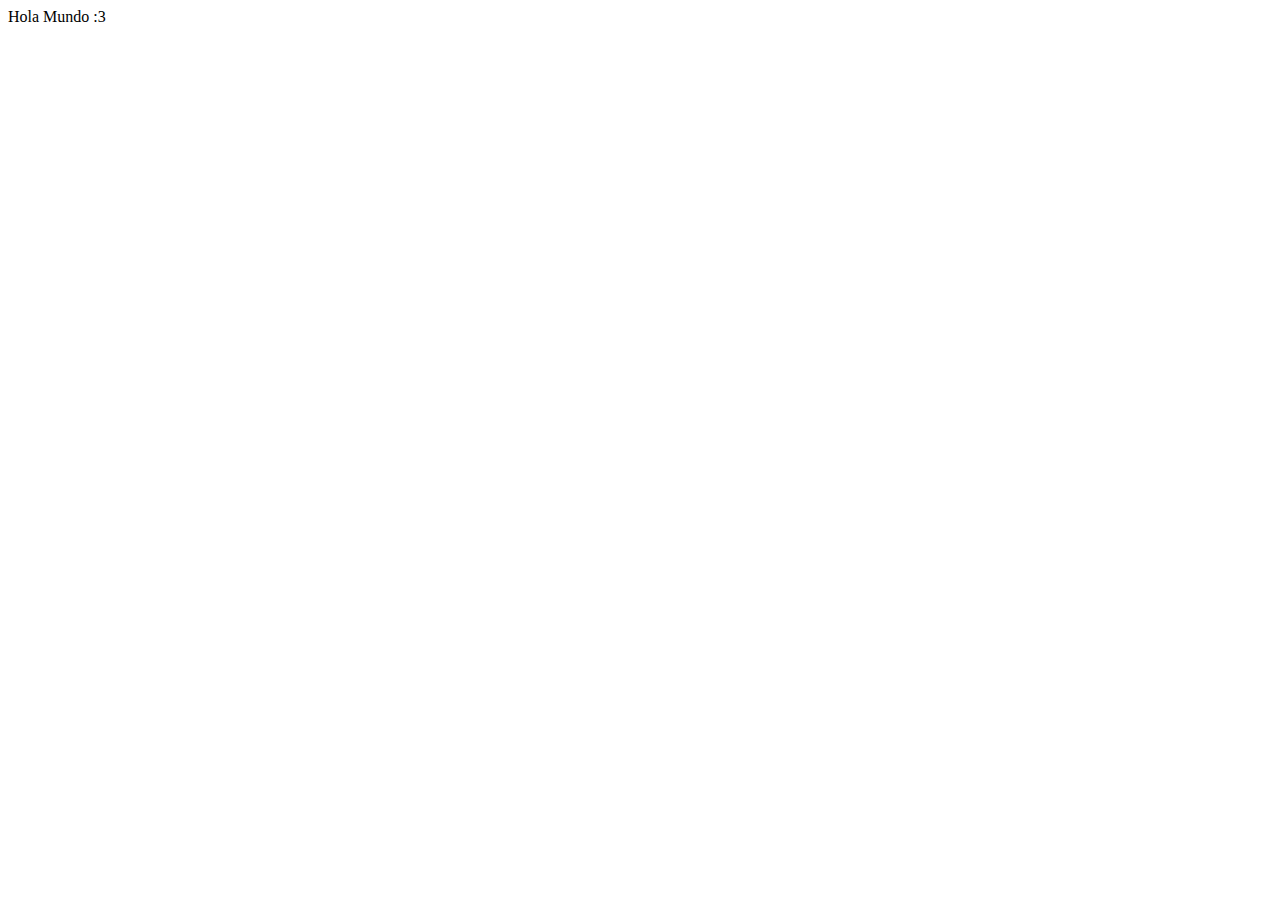
==== index.html @ e1daa3bd "inicio" ====
<!DOCTYPE html>
<html lang="en">
<head>
    <meta charset="UTF-8">
    <meta name="viewport" content="width=device-width, initial-scale=1.0">
    <title>Document</title>
</head>
<body>
    Hola Mundo :3
</body>
</html>
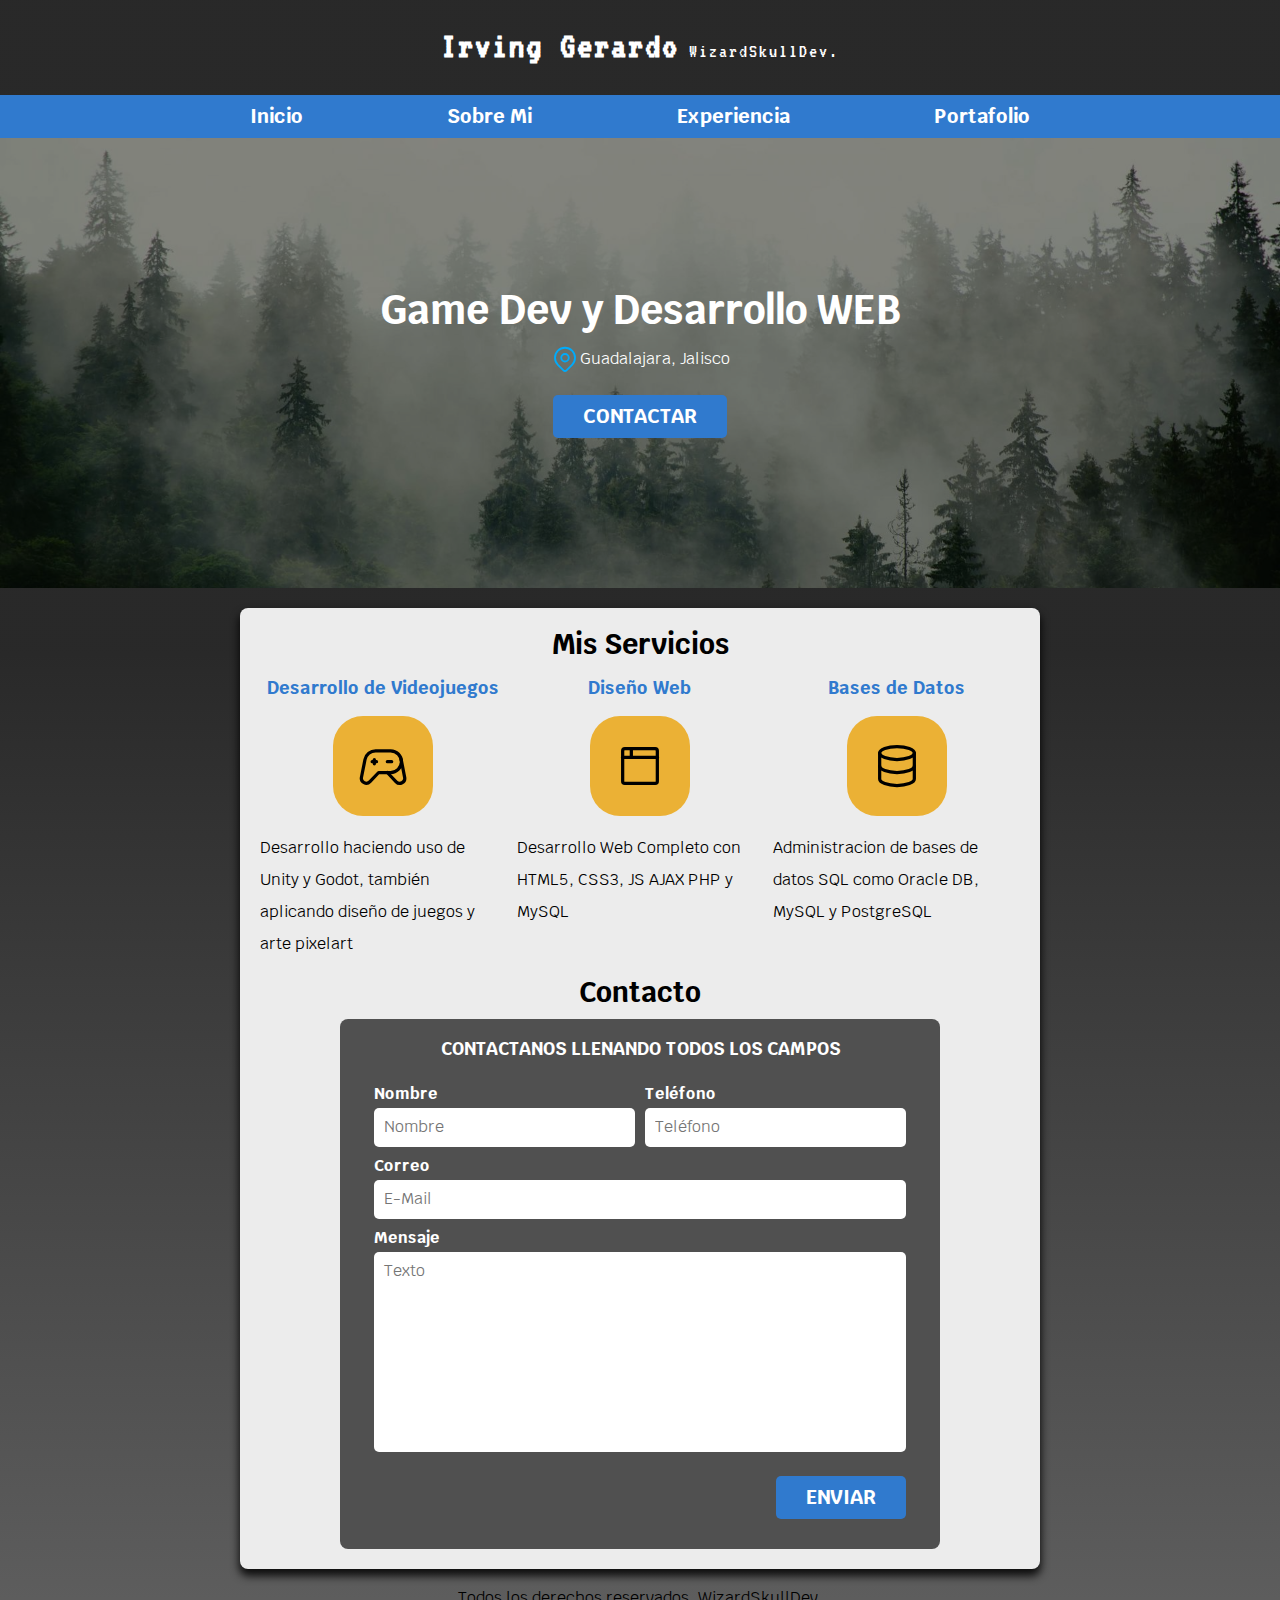
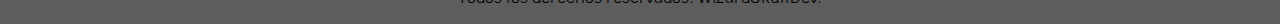
==== commit 7363f9bb: "página web" ====
--- a/index.html
+++ b/index.html
@@ -1,11 +1,146 @@
-<!DOCTYPE html>
-<html lang="en">
+<!DOCTYPE html><!-- que html estamos usando, en este caso es la ultima version-->
+<html lang="es"><!-- lenguaje-->
 <head>
-    <meta charset="UTF-8">
-    <meta name="viewport" content="width=device-width, initial-scale=1.0">
-    <title>Document</title>
+    <meta charset="UTF-8"><!-- es el encoding del texto-->
+    <meta name="viewport" content="width=device-width, initial-scale=1.0"><! -- información del navegador-->
+    <title>WizardSkullDev</title><! --  aparece en la pestaña del navegador, es bastante util para el SEO-->
+    
+    <link rel="preload" href="css/normalize.css" as="style">
+    <link rel="stylesheet" href="css/normalize.css">
+
+    <link rel="preconnect" href="https://fonts.googleapis.com">
+    <link rel="preconnect" href="https://fonts.gstatic.com" crossorigin>
+    <link href="https://fonts.googleapis.com/css2?family=Krub:wght@400;700&family=VT323&display=swap" rel="stylesheet">
+
+    <link rel="preload" href="css/styles.css" as="style">
+    <link rel="stylesheet" href="css/styles.css">
+
 </head>
 <body>
-    Hola Mundo :3
+    <header>
+        <h1 class="titulo">Irving Gerardo<span> WizardSkullDev.</span></h1>
+    </header>
+
+    <div class="nav-bg">
+        <nav class="navegacion_principal contenedor">
+            <a href="#">Inicio</a>
+            <a href="#">Sobre Mi</a>
+            <a href="#">Experiencia</a>
+            <a href="#">Portafolio</a>
+        </nav>
+    </div>
+
+    <section class="hero">
+        <div class="contenido-hero">
+            <h2>Game Dev y Desarrollo WEB <span></span></h2>
+
+        <div class="ubicacion">
+            <svg xmlns="http://www.w3.org/2000/svg" class="icon icon-tabler icon-tabler-map-pin" width="30" height="30" viewBox="0 0 24 24" stroke-width="1.5" stroke="#00abfb" fill="none" stroke-linecap="round" stroke-linejoin="round">
+                <path stroke="none" d="M0 0h24v24H0z" fill="none"/>
+                <path d="M9 11a3 3 0 1 0 6 0a3 3 0 0 0 -6 0" />
+                <path d="M17.657 16.657l-4.243 4.243a2 2 0 0 1 -2.827 0l-4.244 -4.243a8 8 0 1 1 11.314 0z" />
+            </svg>
+            <p>Guadalajara, Jalisco</p>
+        </div>
+
+            <a class="boton" href="#">Contactar</a>
+        </div>     
+    </section>
+    
+    <main class="contenedor boxstyle">
+        <h2>Mis Servicios</h2>
+
+        <div class="servicios">
+            <section class="servicio">
+                <h3>Desarrollo de Videojuegos</h3>
+                
+                <div class="iconos">
+                    <svg xmlns="http://www.w3.org/2000/svg" class="icon icon-tabler icon-tabler-device-gamepad-2" width="52" height="52" viewBox="0 0 24 24" stroke-width="1.5" stroke="#000000" fill="none" stroke-linecap="round" stroke-linejoin="round">
+                        <path stroke="none" d="M0 0h24v24H0z" fill="none"/>
+                        <path d="M12 5h3.5a5 5 0 0 1 0 10h-5.5l-4.015 4.227a2.3 2.3 0 0 1 -3.923 -2.035l1.634 -8.173a5 5 0 0 1 4.904 -4.019h3.4z" />
+                        <path d="M14 15l4.07 4.284a2.3 2.3 0 0 0 3.925 -2.023l-1.6 -8.232" />
+                        <path d="M8 9v2" />
+                        <path d="M7 10h2" />
+                        <path d="M14 10h2" />
+                    </svg>
+                </div>
+
+                <p>Desarrollo haciendo uso de Unity y Godot, también aplicando diseño de juegos y arte pixelart</p>
+            </section>
+            
+            <section class="servicio">
+                <h3>Diseño Web</h3>
+
+                <div class="iconos">
+                    <svg xmlns="http://www.w3.org/2000/svg" class="icon icon-tabler icon-tabler-browser" width="52" height="52" viewBox="0 0 24 24" stroke-width="1.5" stroke="#000000" fill="none" stroke-linecap="round" stroke-linejoin="round">
+                        <path stroke="none" d="M0 0h24v24H0z" fill="none"/>
+                        <path d="M4 4m0 1a1 1 0 0 1 1 -1h14a1 1 0 0 1 1 1v14a1 1 0 0 1 -1 1h-14a1 1 0 0 1 -1 -1z" />
+                        <path d="M4 8l16 0" />
+                        <path d="M8 4l0 4" />
+                    </svg>
+                </div>
+            
+                <p>Desarrollo Web Completo con HTML5, CSS3, JS AJAX PHP y MySQL</p>
+            </section>
+            
+            <section class="servicio">
+                <h3>Bases de Datos</h3>
+
+                <div class="iconos">
+                    <svg xmlns="http://www.w3.org/2000/svg" class="icon icon-tabler icon-tabler-database" width="52" height="52" viewBox="0 0 24 24" stroke-width="1.5" stroke="#000000" fill="none" stroke-linecap="round" stroke-linejoin="round">
+                        <path stroke="none" d="M0 0h24v24H0z" fill="none"/>
+                        <path d="M12 6m-8 0a8 3 0 1 0 16 0a8 3 0 1 0 -16 0" />
+                        <path d="M4 6v6a8 3 0 0 0 16 0v-6" />
+                        <path d="M4 12v6a8 3 0 0 0 16 0v-6" />
+                    </svg>
+                </div>
+
+                <p>Administracion de bases de datos SQL como Oracle DB, MySQL y PostgreSQL</p>
+            </section>
+        </div> <!-- .servicios -->      
+
+        <section>
+            <h2>Contacto</h2>
+
+            <form class="formulario">
+                <fieldset>
+                    <legend>Contactanos llenando todos los campos</legend>
+                    
+                    <div class="contenedor-campos">
+                        <div class="campo">
+                            <label>Nombre</label>
+                            <input type="text" placeholder="Nombre">
+                        </div>
+    
+                        <div class="campo">
+                            <label>Teléfono</label>
+                            <input type="tel" placeholder="Teléfono">
+                        </div>
+                        
+                        <div class="campo">
+                            <label>Correo</label>
+                            <input type="email" placeholder="E-Mail">
+                        </div>
+                        
+                        <div class="campo">
+                            <label>Mensaje</label>
+                            <textarea placeholder="Texto"></textarea>
+                        </div>
+                    </div><!-- .contenedor-campos -->
+                    <div class="flex alinear-derecha">
+                        <button class="boton w-sm-100" type="submit">Enviar</button>
+                    </div>
+                </fieldset>
+
+            </form>
+
+        </section>
+
+    </main>
+
+    <footer class="footer">
+        <p>Todos los derechos reservados. WizardSkullDev.</p>
+    </footer>
+    
 </body>
 </html>--- a/css/styles.css
+++ b/css/styles.css
@@ -0,0 +1,313 @@
+:root{ /*sirve para guardar "variables" como paletas de colores o medidas*/
+    --negro: hsl(0, 0%, 16%);
+    --negroclaro: hsl(0, 0%, 37%);
+    --azulgervi: rgb(48, 122, 206);
+    --blanco: #FFFFFF;
+    --amarillo:  rgb(235, 177, 53);
+    --naranja: rgb(241, 171, 39);
+}
+
+/* Fuentes */
+.krub-bold {
+    font-family: "Krub", sans-serif;
+    font-weight: 700;
+    font-style: normal;
+}
+.krub-regular {
+    font-family: "Krub", sans-serif;
+    font-weight: 400;
+    font-style: normal;
+}
+.vt323-regular {
+    font-family: "VT323", monospace;
+    font-weight: 400;
+    font-style: normal;
+}
+
+/* Globales */
+html{
+    font-size: 62.5%;/*esta medida en especifico sirve para usar rems más facilmente con respecto a pixeles*/
+    box-sizing: border-box; /* box model, nos evita el problema de sumar paddings y margins*/
+    /*scroll-snap-type: y mandatory;*/
+}
+
+/*### Scroll Snap ###
+    .servicios, .navegacion_principal{
+        scroll-snap-align: center;
+        scroll-snap-stop: always;
+    }*/
+
+*, *:before, *:after {/*Boxmodel pt.2*/
+    box-sizing: inherit;
+}
+
+body{
+    font-size: 16px; /*1rem = 10px*/
+    font-family: "Krub", sans-serif;
+    background-image: linear-gradient(to bottom, var(--negro) 40%, var(--negroclaro) 100%);/*aplicar un gradiente de color*/
+}
+
+.contenedor {
+    max-width: 80rem;
+    margin: 0 auto;/*centra el elemento*/
+}
+
+/* design systems */
+/* tipografía */
+h1 {
+    font-size: 3.8rem;
+}
+h2 {
+    font-size: 2.8rem;
+    margin-top: 0;
+    margin-bottom: 0px;
+}
+h3 {
+    font-size: 1.8rem;
+}
+h1,h2,h3 {
+    text-align: center;
+}
+
+.boxstyle { /*<main>*/
+    background-color: #ececec;
+    /*sombra*/
+    -webkit-box-shadow: 0px 6px 8px 1px rgba(0,0,0,0.85);
+    -moz-box-shadow: 0px 6px 8px 1px rgba(0,0,0,0.85);
+    box-shadow: 0px 6px 8px 1px rgba(0,0,0,0.85);
+    /*borde redondeado*/
+    border-radius: .8rem;
+    /*Box Model*/
+    padding: 2rem;
+    margin-bottom: 2rem;
+}
+
+/* Titulos */
+.titulo {
+    font-family: "VT323", monospace;
+    font-weight: bold;
+    letter-spacing: .2rem;
+    color: #FFFFFF;
+}
+
+.titulo span {
+    font-size: 2rem;
+    font-weight: normal;
+}
+
+/* Botones */
+.boton {
+    background-color: var(--azulgervi);
+    color: var(--blanco);
+    padding: 1rem 3rem;
+    margin-top: 1rem;
+    font-size: 2rem;
+    text-decoration: none;
+    text-transform: uppercase;
+    font-weight: bold;
+    border-radius: .5rem;
+    width: 90%;
+    text-align: center;
+    border: none;
+}
+@media (min-width: 768px) {/*Media Queries "mq" (mientras la pantalla no sea menor) */
+    .boton {
+        width: auto;
+    }
+    
+}
+.boton:hover{
+    background-color: var(--amarillo);
+    color: var(--negro);
+    cursor: pointer;
+}
+/*Utilidades*/
+.w-sm-100{
+    width: 100%;
+}
+@media (min-width: 768px) {
+    .w-sm-100 {
+        width: auto;
+    }
+}
+.alinear-derecha{
+    justify-content: flex-end;
+}
+.flex{
+    display: flex;
+}
+
+/* Navegación */
+.nav-bg{
+    background-color: var(--azulgervi);
+}
+
+.navegacion_principal{
+    display: flex; /*Activación del flex*/
+    flex-direction: column;/*los elementos hijos los ordena en columnas*/
+    align-items: center;/*mueve al centro los elementos*/
+}
+@media (min-width: 768px) {
+    .navegacion_principal{
+        flex-direction: row;/*cambia el orden de los elementos a filas*/
+        justify-content: space-between;/*alinea los elementos verticalmente*/
+    }
+}
+
+.navegacion_principal a {
+    padding: 1rem;
+    color: var(--blanco);/*aplicación de las variables del root:*/
+    text-decoration: none;/*quita el subrayado de los enlaces*/
+    font-size: 2rem;
+    font-weight: 700;/*negritas*/
+}
+
+.navegacion_principal a:hover{/*cuando el cursor está encima del elemento*/
+    background-color: var(--amarillo);
+    color: var(--negro);
+}
+
+/* HERO */
+.hero {
+    background-image: url(../images/forest.png); /** el "../" indica regresar al directorio anterior **/
+    background-repeat: no-repeat;/*evita que se repita la imagen de fondo*/
+    background-size: cover;/*hace que la imagen cubra todo el espacio*/
+    height: 450px;
+    position: relative;/*posición como objeto padre para que el objeto hijo tenga una pos. absoluta*/
+    margin-bottom: 2rem;
+}
+
+.contenido-hero {
+    position: absolute;/*permite que se modifique la posicion del elemento de forma absoluta con respecto al espacio padre*/
+    background-color: rgba(0, 0, 0, 0.438);/**anterior forma de hacerlo**/
+    background-color: rgb(0 0 0 / 48%); /** nueva forma mas corta de transparencias **/
+    width: 100%;
+    height: 100%;
+
+    display: flex;/**vv permite centrar tanto vertical como horizontalmente elementos vv**/
+    flex-direction: column;
+    align-items: center;
+    justify-content: center;/*Alineación vertical*/
+}
+
+.contenido-hero h2, /**seleccionar dos elementos dentro de un elemento con cierta etiqueta**/
+.contenido-hero p {
+    color: var(--blanco);
+}
+
+.contenido-hero h2{
+    font-size: 4rem;
+}
+
+.contenido-hero .ubicacion{
+    padding: 1px;
+    display: flex;
+    align-items: center;
+}
+
+/*Servicios*/
+@media (min-width: 768px) {
+    .servicios {
+        display: grid;/*activar el grid*/
+        grid-template-columns: 33.3% 33.3% 33.3%;
+        grid-template-columns: 1fr 1fr 1fr;/*manera simplificada donde 1fr es una fraccion del 100%*/
+        grid-template-columns: repeat(3, 1fr);/*aun más simplificado donde se repite 3 veces "1fr"*/
+        column-gap: 1rem;/*crear separacion entre los elementos*/ 
+        
+    } 
+}
+.servicio {
+    display: flex;
+    flex-direction: column;
+    align-items: center;
+}
+.servicio h3 {
+    color: var(--azulgervi);
+    font-weight: bold;
+}
+.servicio p {
+    line-height: 2;/*Interlineado*/
+}
+
+.servicio .iconos {
+    height: 10rem;
+    width: 10rem;
+    background-color: var(--amarillo);
+    border-radius: 30%; /*crea un circulo*/
+    display: flex;
+    justify-content: center;
+    align-items: center;
+}
+
+/*Contacto*/
+.formulario {
+    background-color: rgba(0, 0, 0, 0.664);
+    width: min(60rem, 100%);/*utiliza el valor más pequeño entre 60rem o el 100% del ancho del elemento*/
+    border-radius: 0.8rem;
+    padding: 2rem;
+    margin: 0 auto;
+    margin-top: 1rem;
+}
+.formulario fieldset{
+    border: none;/*quita el borde del fielset*/
+}
+.formulario legend {
+    text-align: center;
+    font-size: 1.8rem;
+    text-transform: uppercase;
+    font-weight: bold;
+    margin-bottom: 2rem;
+    color: var(--blanco);
+}
+
+@media (min-width: 728px) {
+    .contenedor-campos{
+        display: grid;
+        grid-template-columns: 1fr 1fr;/*Define las areas de las columnas*/
+        grid-template-rows: auto auto auto;
+        column-gap: 1rem;
+    }
+    .campo:nth-child(3){ /*Selecciona el tercer hijo del elemento, se cuentan de arriba hacia abajo segun en el codigo*/
+        grid-column: 1 /3;/*posiciona los elemaentos*/
+    }
+    .campo:nth-child(4){
+        grid-column: 1 /3;
+    }
+}
+.campo {
+    margin-bottom: 1rem;
+}
+.campo label {
+    color: var(--blanco);
+    font-weight: bold;
+    margin-bottom: .5rem;
+    display: block;
+}
+.campo textarea {
+    height: 20rem;
+    width: 53.2rem;
+    max-width: 53.2rem;
+    resize: none;
+}
+.campo input, .campo textarea{
+    width: 100%;
+    border: none;
+    padding: 1rem;
+    border-radius: 0.5rem;
+}
+.enviar .boton{
+    width: 100%;/*para que el botón se extienda*/
+}
+.footer {
+    text-align: center;
+}
+/*
+.servicio .iconos svg{
+    scale: 2;
+}*/
+/*###manera larga pero facil de hacer un grid ###
+    grid-template-columns: 300px 300px;
+    grid-template-rows: 200px 800px;
+    
+#### manera corta de hacer el grid ###
+    grid: 200px 800px / 300px 300px;*/--- a/css/styles.css
+++ b/css/styles.css
@@ -0,0 +1,313 @@
+:root{ /*sirve para guardar "variables" como paletas de colores o medidas*/
+    --negro: hsl(0, 0%, 16%);
+    --negroclaro: hsl(0, 0%, 37%);
+    --azulgervi: rgb(48, 122, 206);
+    --blanco: #FFFFFF;
+    --amarillo:  rgb(235, 177, 53);
+    --naranja: rgb(241, 171, 39);
+}
+
+/* Fuentes */
+.krub-bold {
+    font-family: "Krub", sans-serif;
+    font-weight: 700;
+    font-style: normal;
+}
+.krub-regular {
+    font-family: "Krub", sans-serif;
+    font-weight: 400;
+    font-style: normal;
+}
+.vt323-regular {
+    font-family: "VT323", monospace;
+    font-weight: 400;
+    font-style: normal;
+}
+
+/* Globales */
+html{
+    font-size: 62.5%;/*esta medida en especifico sirve para usar rems más facilmente con respecto a pixeles*/
+    box-sizing: border-box; /* box model, nos evita el problema de sumar paddings y margins*/
+    /*scroll-snap-type: y mandatory;*/
+}
+
+/*### Scroll Snap ###
+    .servicios, .navegacion_principal{
+        scroll-snap-align: center;
+        scroll-snap-stop: always;
+    }*/
+
+*, *:before, *:after {/*Boxmodel pt.2*/
+    box-sizing: inherit;
+}
+
+body{
+    font-size: 16px; /*1rem = 10px*/
+    font-family: "Krub", sans-serif;
+    background-image: linear-gradient(to bottom, var(--negro) 40%, var(--negroclaro) 100%);/*aplicar un gradiente de color*/
+}
+
+.contenedor {
+    max-width: 80rem;
+    margin: 0 auto;/*centra el elemento*/
+}
+
+/* design systems */
+/* tipografía */
+h1 {
+    font-size: 3.8rem;
+}
+h2 {
+    font-size: 2.8rem;
+    margin-top: 0;
+    margin-bottom: 0px;
+}
+h3 {
+    font-size: 1.8rem;
+}
+h1,h2,h3 {
+    text-align: center;
+}
+
+.boxstyle { /*<main>*/
+    background-color: #ececec;
+    /*sombra*/
+    -webkit-box-shadow: 0px 6px 8px 1px rgba(0,0,0,0.85);
+    -moz-box-shadow: 0px 6px 8px 1px rgba(0,0,0,0.85);
+    box-shadow: 0px 6px 8px 1px rgba(0,0,0,0.85);
+    /*borde redondeado*/
+    border-radius: .8rem;
+    /*Box Model*/
+    padding: 2rem;
+    margin-bottom: 2rem;
+}
+
+/* Titulos */
+.titulo {
+    font-family: "VT323", monospace;
+    font-weight: bold;
+    letter-spacing: .2rem;
+    color: #FFFFFF;
+}
+
+.titulo span {
+    font-size: 2rem;
+    font-weight: normal;
+}
+
+/* Botones */
+.boton {
+    background-color: var(--azulgervi);
+    color: var(--blanco);
+    padding: 1rem 3rem;
+    margin-top: 1rem;
+    font-size: 2rem;
+    text-decoration: none;
+    text-transform: uppercase;
+    font-weight: bold;
+    border-radius: .5rem;
+    width: 90%;
+    text-align: center;
+    border: none;
+}
+@media (min-width: 768px) {/*Media Queries "mq" (mientras la pantalla no sea menor) */
+    .boton {
+        width: auto;
+    }
+    
+}
+.boton:hover{
+    background-color: var(--amarillo);
+    color: var(--negro);
+    cursor: pointer;
+}
+/*Utilidades*/
+.w-sm-100{
+    width: 100%;
+}
+@media (min-width: 768px) {
+    .w-sm-100 {
+        width: auto;
+    }
+}
+.alinear-derecha{
+    justify-content: flex-end;
+}
+.flex{
+    display: flex;
+}
+
+/* Navegación */
+.nav-bg{
+    background-color: var(--azulgervi);
+}
+
+.navegacion_principal{
+    display: flex; /*Activación del flex*/
+    flex-direction: column;/*los elementos hijos los ordena en columnas*/
+    align-items: center;/*mueve al centro los elementos*/
+}
+@media (min-width: 768px) {
+    .navegacion_principal{
+        flex-direction: row;/*cambia el orden de los elementos a filas*/
+        justify-content: space-between;/*alinea los elementos verticalmente*/
+    }
+}
+
+.navegacion_principal a {
+    padding: 1rem;
+    color: var(--blanco);/*aplicación de las variables del root:*/
+    text-decoration: none;/*quita el subrayado de los enlaces*/
+    font-size: 2rem;
+    font-weight: 700;/*negritas*/
+}
+
+.navegacion_principal a:hover{/*cuando el cursor está encima del elemento*/
+    background-color: var(--amarillo);
+    color: var(--negro);
+}
+
+/* HERO */
+.hero {
+    background-image: url(../images/forest.png); /** el "../" indica regresar al directorio anterior **/
+    background-repeat: no-repeat;/*evita que se repita la imagen de fondo*/
+    background-size: cover;/*hace que la imagen cubra todo el espacio*/
+    height: 450px;
+    position: relative;/*posición como objeto padre para que el objeto hijo tenga una pos. absoluta*/
+    margin-bottom: 2rem;
+}
+
+.contenido-hero {
+    position: absolute;/*permite que se modifique la posicion del elemento de forma absoluta con respecto al espacio padre*/
+    background-color: rgba(0, 0, 0, 0.438);/**anterior forma de hacerlo**/
+    background-color: rgb(0 0 0 / 48%); /** nueva forma mas corta de transparencias **/
+    width: 100%;
+    height: 100%;
+
+    display: flex;/**vv permite centrar tanto vertical como horizontalmente elementos vv**/
+    flex-direction: column;
+    align-items: center;
+    justify-content: center;/*Alineación vertical*/
+}
+
+.contenido-hero h2, /**seleccionar dos elementos dentro de un elemento con cierta etiqueta**/
+.contenido-hero p {
+    color: var(--blanco);
+}
+
+.contenido-hero h2{
+    font-size: 4rem;
+}
+
+.contenido-hero .ubicacion{
+    padding: 1px;
+    display: flex;
+    align-items: center;
+}
+
+/*Servicios*/
+@media (min-width: 768px) {
+    .servicios {
+        display: grid;/*activar el grid*/
+        grid-template-columns: 33.3% 33.3% 33.3%;
+        grid-template-columns: 1fr 1fr 1fr;/*manera simplificada donde 1fr es una fraccion del 100%*/
+        grid-template-columns: repeat(3, 1fr);/*aun más simplificado donde se repite 3 veces "1fr"*/
+        column-gap: 1rem;/*crear separacion entre los elementos*/ 
+        
+    } 
+}
+.servicio {
+    display: flex;
+    flex-direction: column;
+    align-items: center;
+}
+.servicio h3 {
+    color: var(--azulgervi);
+    font-weight: bold;
+}
+.servicio p {
+    line-height: 2;/*Interlineado*/
+}
+
+.servicio .iconos {
+    height: 10rem;
+    width: 10rem;
+    background-color: var(--amarillo);
+    border-radius: 30%; /*crea un circulo*/
+    display: flex;
+    justify-content: center;
+    align-items: center;
+}
+
+/*Contacto*/
+.formulario {
+    background-color: rgba(0, 0, 0, 0.664);
+    width: min(60rem, 100%);/*utiliza el valor más pequeño entre 60rem o el 100% del ancho del elemento*/
+    border-radius: 0.8rem;
+    padding: 2rem;
+    margin: 0 auto;
+    margin-top: 1rem;
+}
+.formulario fieldset{
+    border: none;/*quita el borde del fielset*/
+}
+.formulario legend {
+    text-align: center;
+    font-size: 1.8rem;
+    text-transform: uppercase;
+    font-weight: bold;
+    margin-bottom: 2rem;
+    color: var(--blanco);
+}
+
+@media (min-width: 728px) {
+    .contenedor-campos{
+        display: grid;
+        grid-template-columns: 1fr 1fr;/*Define las areas de las columnas*/
+        grid-template-rows: auto auto auto;
+        column-gap: 1rem;
+    }
+    .campo:nth-child(3){ /*Selecciona el tercer hijo del elemento, se cuentan de arriba hacia abajo segun en el codigo*/
+        grid-column: 1 /3;/*posiciona los elemaentos*/
+    }
+    .campo:nth-child(4){
+        grid-column: 1 /3;
+    }
+}
+.campo {
+    margin-bottom: 1rem;
+}
+.campo label {
+    color: var(--blanco);
+    font-weight: bold;
+    margin-bottom: .5rem;
+    display: block;
+}
+.campo textarea {
+    height: 20rem;
+    width: 53.2rem;
+    max-width: 53.2rem;
+    resize: none;
+}
+.campo input, .campo textarea{
+    width: 100%;
+    border: none;
+    padding: 1rem;
+    border-radius: 0.5rem;
+}
+.enviar .boton{
+    width: 100%;/*para que el botón se extienda*/
+}
+.footer {
+    text-align: center;
+}
+/*
+.servicio .iconos svg{
+    scale: 2;
+}*/
+/*###manera larga pero facil de hacer un grid ###
+    grid-template-columns: 300px 300px;
+    grid-template-rows: 200px 800px;
+    
+#### manera corta de hacer el grid ###
+    grid: 200px 800px / 300px 300px;*/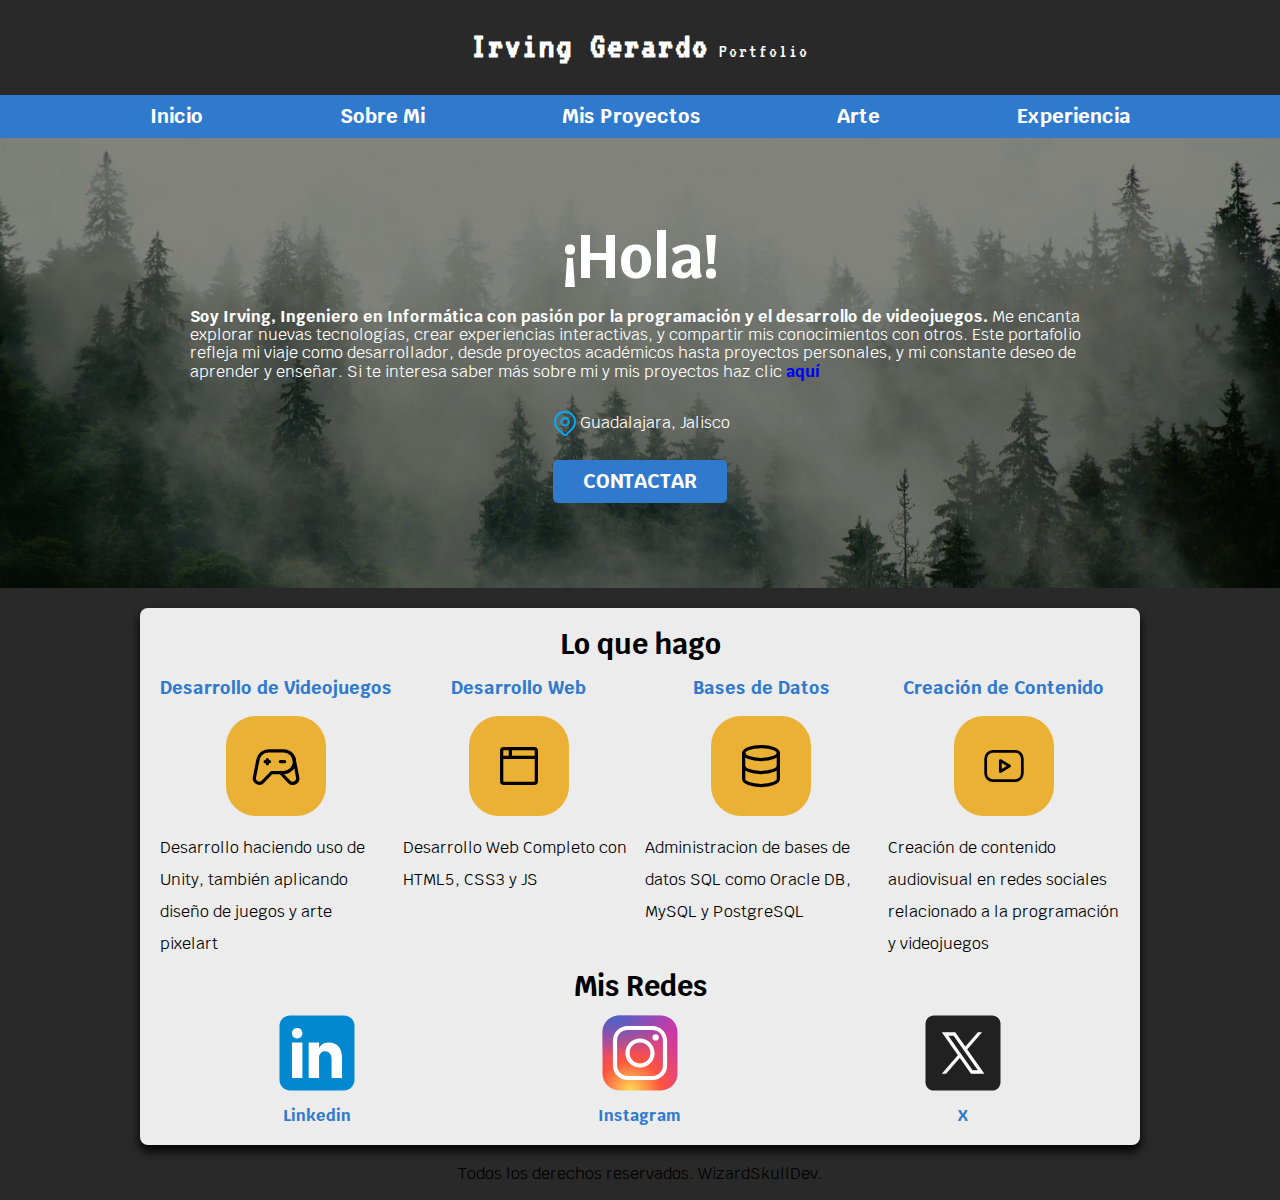
==== commit 80ff9854: "Más cambios" ====
--- a/index.html
+++ b/index.html
@@ -3,6 +3,9 @@
 <head>
     <meta charset="UTF-8"><!-- es el encoding del texto-->
     <meta name="viewport" content="width=device-width, initial-scale=1.0"><! -- información del navegador-->
+
+    <link rel="icon" href="images/Wizard icon.ico">
+
     <title>WizardSkullDev</title><! --  aparece en la pestaña del navegador, es bastante util para el SEO-->
     
     <link rel="preload" href="css/normalize.css" as="style">
@@ -18,21 +21,26 @@
 </head>
 <body>
     <header>
-        <h1 class="titulo">Irving Gerardo<span> WizardSkullDev.</span></h1>
+        <h1 class="titulo">Irving Gerardo<span> Portfolio</span></h1>
     </header>
 
     <div class="nav-bg">
         <nav class="navegacion_principal contenedor">
             <a href="#">Inicio</a>
-            <a href="#">Sobre Mi</a>
+            <a href="sobremi.html">Sobre Mi</a>
+            <a href="#">Mis Proyectos</a>
+            <a href="#">Arte</a>
             <a href="#">Experiencia</a>
-            <a href="#">Portafolio</a>
         </nav>
     </div>
 
     <section class="hero">
         <div class="contenido-hero">
-            <h2>Game Dev y Desarrollo WEB <span></span></h2>
+            <h2>¡Hola!</h2>
+
+            <div class="welcome">
+                <p><strong>Soy Irving, Ingeniero en Informática con pasión por la programación y el desarrollo de videojuegos.</strong> Me encanta explorar nuevas tecnologías, crear experiencias interactivas, y compartir mis conocimientos con otros. Este portafolio refleja mi viaje como desarrollador, desde proyectos académicos hasta proyectos personales, y mi constante deseo de aprender y enseñar. Si te interesa saber más sobre mi y mis proyectos haz clic <a href="sobremi.html">aquí</a></p>
+            </div>
 
         <div class="ubicacion">
             <svg xmlns="http://www.w3.org/2000/svg" class="icon icon-tabler icon-tabler-map-pin" width="30" height="30" viewBox="0 0 24 24" stroke-width="1.5" stroke="#00abfb" fill="none" stroke-linecap="round" stroke-linejoin="round">
@@ -43,12 +51,12 @@
             <p>Guadalajara, Jalisco</p>
         </div>
 
-            <a class="boton" href="#">Contactar</a>
+            <a class="boton" onclick="window.location.href='#contacto'">Contactar</a>
         </div>     
     </section>
     
     <main class="contenedor boxstyle">
-        <h2>Mis Servicios</h2>
+        <h2>Lo que hago</h2>
 
         <div class="servicios">
             <section class="servicio">
@@ -65,11 +73,11 @@
                     </svg>
                 </div>
 
-                <p>Desarrollo haciendo uso de Unity y Godot, también aplicando diseño de juegos y arte pixelart</p>
+                <p>Desarrollo haciendo uso de Unity, también aplicando diseño de juegos y arte pixelart</p>
             </section>
             
             <section class="servicio">
-                <h3>Diseño Web</h3>
+                <h3>Desarrollo Web</h3>
 
                 <div class="iconos">
                     <svg xmlns="http://www.w3.org/2000/svg" class="icon icon-tabler icon-tabler-browser" width="52" height="52" viewBox="0 0 24 24" stroke-width="1.5" stroke="#000000" fill="none" stroke-linecap="round" stroke-linejoin="round">
@@ -80,7 +88,7 @@
                     </svg>
                 </div>
             
-                <p>Desarrollo Web Completo con HTML5, CSS3, JS AJAX PHP y MySQL</p>
+                <p>Desarrollo Web Completo con HTML5, CSS3 y JS</p>
             </section>
             
             <section class="servicio">
@@ -97,42 +105,56 @@
 
                 <p>Administracion de bases de datos SQL como Oracle DB, MySQL y PostgreSQL</p>
             </section>
+
+            <section class="servicio">
+                <h3>Creación de Contenido</h3>
+
+                <div class="iconos">
+                    <svg xmlns="http://www.w3.org/2000/svg" class="icon icon-tabler icon-tabler-brand-youtube" width="44" height="44" viewBox="0 0 24 24" stroke-width="1.5" stroke="#000000" fill="none" stroke-linecap="round" stroke-linejoin="round">
+                        <path stroke="none" d="M0 0h24v24H0z" fill="none"/>
+                        <path d="M2 8a4 4 0 0 1 4 -4h12a4 4 0 0 1 4 4v8a4 4 0 0 1 -4 4h-12a4 4 0 0 1 -4 -4v-8z" />
+                        <path d="M10 9l5 3l-5 3z" />
+                    </svg>
+                </div>
+
+                <p>Creación de contenido audiovisual en redes sociales relacionado a la programación y videojuegos</p>
+            </section>
         </div> <!-- .servicios -->      
 
-        <section>
-            <h2>Contacto</h2>
+        <section id="contacto">
+            <h2>Mis Redes</h2>
+            <div class="redes">
 
-            <form class="formulario">
-                <fieldset>
-                    <legend>Contactanos llenando todos los campos</legend>
+                <div class="red">
+                    <a href="https://www.linkedin.com/in/irving-gerardo-maldonado-guzm%C3%A1n-a08819288">
+                        <svg xmlns="http://www.w3.org/2000/svg" x="0px" y="0px" width="100" height="100" viewBox="0 0 48 48">
+                            <path fill="#0288D1" d="M42,37c0,2.762-2.238,5-5,5H11c-2.761,0-5-2.238-5-5V11c0-2.762,2.239-5,5-5h26c2.762,0,5,2.238,5,5V37z"></path><path fill="#FFF" d="M12 19H17V36H12zM14.485 17h-.028C12.965 17 12 15.888 12 14.499 12 13.08 12.995 12 14.514 12c1.521 0 2.458 1.08 2.486 2.499C17 15.887 16.035 17 14.485 17zM36 36h-5v-9.099c0-2.198-1.225-3.698-3.192-3.698-1.501 0-2.313 1.012-2.707 1.99C24.957 25.543 25 26.511 25 27v9h-5V19h5v2.616C25.721 20.5 26.85 19 29.738 19c3.578 0 6.261 2.25 6.261 7.274L36 36 36 36z"></path>
+                        </svg>
+                        <p>Linkedin</p>
+                    </a>
+                </div>
+
+
+                <div class="red">
+                    <a href="https://www.instagram.com/gervinky/">
+                        <svg xmlns="http://www.w3.org/2000/svg" x="0px" y="0px" width="100" height="100" viewBox="0 0 48 48">
+                            <radialGradient id="yOrnnhliCrdS2gy~4tD8ma_Xy10Jcu1L2Su_gr1" cx="19.38" cy="42.035" r="44.899" gradientUnits="userSpaceOnUse"><stop offset="0" stop-color="#fd5"></stop><stop offset=".328" stop-color="#ff543f"></stop><stop offset=".348" stop-color="#fc5245"></stop><stop offset=".504" stop-color="#e64771"></stop><stop offset=".643" stop-color="#d53e91"></stop><stop offset=".761" stop-color="#cc39a4"></stop><stop offset=".841" stop-color="#c837ab"></stop></radialGradient><path fill="url(#yOrnnhliCrdS2gy~4tD8ma_Xy10Jcu1L2Su_gr1)" d="M34.017,41.99l-20,0.019c-4.4,0.004-8.003-3.592-8.008-7.992l-0.019-20	c-0.004-4.4,3.592-8.003,7.992-8.008l20-0.019c4.4-0.004,8.003,3.592,8.008,7.992l0.019,20	C42.014,38.383,38.417,41.986,34.017,41.99z"></path><radialGradient id="yOrnnhliCrdS2gy~4tD8mb_Xy10Jcu1L2Su_gr2" cx="11.786" cy="5.54" r="29.813" gradientTransform="matrix(1 0 0 .6663 0 1.849)" gradientUnits="userSpaceOnUse"><stop offset="0" stop-color="#4168c9"></stop><stop offset=".999" stop-color="#4168c9" stop-opacity="0"></stop></radialGradient><path fill="url(#yOrnnhliCrdS2gy~4tD8mb_Xy10Jcu1L2Su_gr2)" d="M34.017,41.99l-20,0.019c-4.4,0.004-8.003-3.592-8.008-7.992l-0.019-20	c-0.004-4.4,3.592-8.003,7.992-8.008l20-0.019c4.4-0.004,8.003,3.592,8.008,7.992l0.019,20	C42.014,38.383,38.417,41.986,34.017,41.99z"></path><path fill="#fff" d="M24,31c-3.859,0-7-3.14-7-7s3.141-7,7-7s7,3.14,7,7S27.859,31,24,31z M24,19c-2.757,0-5,2.243-5,5	s2.243,5,5,5s5-2.243,5-5S26.757,19,24,19z"></path><circle cx="31.5" cy="16.5" r="1.5" fill="#fff"></circle><path fill="#fff" d="M30,37H18c-3.859,0-7-3.14-7-7V18c0-3.86,3.141-7,7-7h12c3.859,0,7,3.14,7,7v12	C37,33.86,33.859,37,30,37z M18,13c-2.757,0-5,2.243-5,5v12c0,2.757,2.243,5,5,5h12c2.757,0,5-2.243,5-5V18c0-2.757-2.243-5-5-5H18z"></path>
+                        </svg>
+                        <p>Instagram</p>
                     
-                    <div class="contenedor-campos">
-                        <div class="campo">
-                            <label>Nombre</label>
-                            <input type="text" placeholder="Nombre">
-                        </div>
-    
-                        <div class="campo">
-                            <label>Teléfono</label>
-                            <input type="tel" placeholder="Teléfono">
-                        </div>
-                        
-                        <div class="campo">
-                            <label>Correo</label>
-                            <input type="email" placeholder="E-Mail">
-                        </div>
-                        
-                        <div class="campo">
-                            <label>Mensaje</label>
-                            <textarea placeholder="Texto"></textarea>
-                        </div>
-                    </div><!-- .contenedor-campos -->
-                    <div class="flex alinear-derecha">
-                        <button class="boton w-sm-100" type="submit">Enviar</button>
-                    </div>
-                </fieldset>
+                    </a>
+                </div>
+                <div class="red">
+                    <a href="https://x.com/wizardskulldev">
+                        <svg xmlns="http://www.w3.org/2000/svg" x="0px" y="0px" width="100" height="100" viewBox="0 0 48 48">
+                            <path fill="#212121" fill-rule="evenodd" d="M38,42H10c-2.209,0-4-1.791-4-4V10c0-2.209,1.791-4,4-4h28	c2.209,0,4,1.791,4,4v28C42,40.209,40.209,42,38,42z" clip-rule="evenodd"></path><path fill="#fff" d="M34.257,34h-6.437L13.829,14h6.437L34.257,34z M28.587,32.304h2.563L19.499,15.696h-2.563 L28.587,32.304z"></path><polygon fill="#fff" points="15.866,34 23.069,25.656 22.127,24.407 13.823,34"></polygon><polygon fill="#fff" points="24.45,21.721 25.355,23.01 33.136,14 31.136,14"></polygon>
+                        </svg>
+                        <p>X</p>
+                    </a>
 
-            </form>
+
+                </div>
+            </div> <!-- .servicios -->      
 
         </section>
 
--- a/css/styles.css
+++ b/css/styles.css
@@ -44,11 +44,14 @@
 body{
     font-size: 16px; /*1rem = 10px*/
     font-family: "Krub", sans-serif;
-    background-image: linear-gradient(to bottom, var(--negro) 40%, var(--negroclaro) 100%);/*aplicar un gradiente de color*/
+    /*background-image: linear-gradient(to bottom, var(--negro) 40%, var(--negroclaro) 100%);/*aplicar un gradiente de color*/
+    background: var(--negro);
+    background-repeat: no-repeat;
+    background-size: cover;
 }
 
 .contenedor {
-    max-width: 80rem;
+    max-width: 100rem;
     margin: 0 auto;/*centra el elemento*/
 }
 
@@ -93,9 +96,9 @@
 .titulo span {
     font-size: 2rem;
     font-weight: normal;
-}
-
-/* Botones */
+    text-align: justify;
+}
+
 .boton {
     background-color: var(--azulgervi);
     color: var(--blanco);
@@ -177,6 +180,15 @@
     margin-bottom: 2rem;
 }
 
+.welcome {
+    max-width: 90rem;
+}
+.welcome a{
+    text-decoration: none;
+    color: blue;
+    font-weight: bold;
+}
+
 .contenido-hero {
     position: absolute;/*permite que se modifique la posicion del elemento de forma absoluta con respecto al espacio padre*/
     background-color: rgba(0, 0, 0, 0.438);/**anterior forma de hacerlo**/
@@ -196,7 +208,8 @@
 }
 
 .contenido-hero h2{
-    font-size: 4rem;
+    font-size: 6rem;
+    text-align: left;
 }
 
 .contenido-hero .ubicacion{
@@ -206,101 +219,132 @@
 }
 
 /*Servicios*/
+.servicio {
+    display: flex;
+    flex-direction: column;
+    align-items: center;
+}
+.servicio h3 {
+    color: var(--azulgervi);
+    font-weight: bold;
+}
+.servicio p {
+    line-height: 2;/*Interlineado*/
+    text-align: center;
+    margin-bottom: 1rem;
+}
+
+.servicio .iconos {
+    height: 10rem;
+    width: 10rem;
+    background-color: var(--amarillo);
+    border-radius: 30%; /*crea un circulo*/
+    display: flex;
+    justify-content: center;
+    align-items: center;
+}
 @media (min-width: 768px) {
     .servicios {
         display: grid;/*activar el grid*/
         grid-template-columns: 33.3% 33.3% 33.3%;
         grid-template-columns: 1fr 1fr 1fr;/*manera simplificada donde 1fr es una fraccion del 100%*/
-        grid-template-columns: repeat(3, 1fr);/*aun más simplificado donde se repite 3 veces "1fr"*/
+        grid-template-columns: repeat(4, 1fr);/*aun más simplificado donde se repite 3 veces "1fr"*/
         column-gap: 1rem;/*crear separacion entre los elementos*/ 
         
     } 
-}
-.servicio {
+    .servicio p{
+        text-align: left;
+    }
+}
+/*Contacto*/
+.redes {
+    display: grid;/*activar el grid*/
+    grid-template-columns: repeat(3, 1fr);/*aun más simplificado donde se repite 3 veces "1fr"*/
+    column-gap: 1rem;/*crear separacion entre los elementos*/ 
+        
+}
+.red{
+    display: flex;
+    justify-content: center;
+    align-items: center;
+}
+.red a {
+    text-decoration: none;
+    color: var(--azulgervi);
+    text-align: center;
+}
+.red p {
+    margin:0;
+    font-weight: bold;
+}
+
+
+
+.footer {
+    text-align: center;
+}
+
+/*########### SOBRE MÍ ###########*/
+.seccion {
+    max-width: 100rem;
+    margin: 0 auto;/*centra el elemento*/
+}
+.seccion h2{
+    color: var(--blanco);
+    font-family: "Krub", sans-serif;
+    font-weight: bold;
+    font-size: 4rem;
+    margin-top: 4rem;
+    margin-bottom: 1.5rem;
+    text-align: left;
+}
+.linea {
     display: flex;
     flex-direction: column;
     align-items: center;
 }
-.servicio h3 {
-    color: var(--azulgervi);
-    font-weight: bold;
-}
-.servicio p {
-    line-height: 2;/*Interlineado*/
-}
-
-.servicio .iconos {
-    height: 10rem;
-    width: 10rem;
-    background-color: var(--amarillo);
-    border-radius: 30%; /*crea un circulo*/
-    display: flex;
-    justify-content: center;
-    align-items: center;
-}
-
-/*Contacto*/
-.formulario {
-    background-color: rgba(0, 0, 0, 0.664);
-    width: min(60rem, 100%);/*utiliza el valor más pequeño entre 60rem o el 100% del ancho del elemento*/
-    border-radius: 0.8rem;
-    padding: 2rem;
-    margin: 0 auto;
-    margin-top: 1rem;
-}
-.formulario fieldset{
-    border: none;/*quita el borde del fielset*/
-}
-.formulario legend {
-    text-align: center;
+
+.linea p {
+    margin-top: 2rem;
     font-size: 1.8rem;
-    text-transform: uppercase;
-    font-weight: bold;
-    margin-bottom: 2rem;
-    color: var(--blanco);
-}
-
+    max-width: 70rem;
+    margin-left: 0rem;
+    text-align: justify;
+}
+.linea_imagen {
+    width: 30rem;
+    height: 30rem;
+    border-radius: 3rem;
+}
+
+/*Cuando el ancho de la pantalla es mallor a 728 px*/
 @media (min-width: 728px) {
-    .contenedor-campos{
+    .linea {
+        display: flex;
+        flex-direction: row;
+        justify-content: left;
+        align-items: flex-start;   
+    }
+    .linea p {
+        max-width: 80rem;
+        margin-top: 0rem;
+        font-size: 1.8rem;
+        margin-left: 2rem;
+    }
+    .threecolumns{
         display: grid;
-        grid-template-columns: 1fr 1fr;/*Define las areas de las columnas*/
-        grid-template-rows: auto auto auto;
-        column-gap: 1rem;
-    }
-    .campo:nth-child(3){ /*Selecciona el tercer hijo del elemento, se cuentan de arriba hacia abajo segun en el codigo*/
-        grid-column: 1 /3;/*posiciona los elemaentos*/
-    }
-    .campo:nth-child(4){
-        grid-column: 1 /3;
-    }
-}
-.campo {
-    margin-bottom: 1rem;
-}
-.campo label {
-    color: var(--blanco);
-    font-weight: bold;
-    margin-bottom: .5rem;
-    display: block;
-}
-.campo textarea {
-    height: 20rem;
-    width: 53.2rem;
-    max-width: 53.2rem;
-    resize: none;
-}
-.campo input, .campo textarea{
-    width: 100%;
-    border: none;
-    padding: 1rem;
-    border-radius: 0.5rem;
-}
-.enviar .boton{
-    width: 100%;/*para que el botón se extienda*/
-}
-.footer {
-    text-align: center;
-}
+        grid-template-columns: repeat(3, 1fr);
+        justify-content: center;
+    }
+
+}
+
+.column p{
+    text-align: center;
+}
+
+
+
 /*
 .servicio .iconos svg{
     scale: 2;
--- a/css/styles.css
+++ b/css/styles.css
@@ -44,11 +44,14 @@
 body{
     font-size: 16px; /*1rem = 10px*/
     font-family: "Krub", sans-serif;
-    background-image: linear-gradient(to bottom, var(--negro) 40%, var(--negroclaro) 100%);/*aplicar un gradiente de color*/
+    /*background-image: linear-gradient(to bottom, var(--negro) 40%, var(--negroclaro) 100%);/*aplicar un gradiente de color*/
+    background: var(--negro);
+    background-repeat: no-repeat;
+    background-size: cover;
 }
 
 .contenedor {
-    max-width: 80rem;
+    max-width: 100rem;
     margin: 0 auto;/*centra el elemento*/
 }
 
@@ -93,9 +96,9 @@
 .titulo span {
     font-size: 2rem;
     font-weight: normal;
-}
-
-/* Botones */
+    text-align: justify;
+}
+
 .boton {
     background-color: var(--azulgervi);
     color: var(--blanco);
@@ -177,6 +180,15 @@
     margin-bottom: 2rem;
 }
 
+.welcome {
+    max-width: 90rem;
+}
+.welcome a{
+    text-decoration: none;
+    color: blue;
+    font-weight: bold;
+}
+
 .contenido-hero {
     position: absolute;/*permite que se modifique la posicion del elemento de forma absoluta con respecto al espacio padre*/
     background-color: rgba(0, 0, 0, 0.438);/**anterior forma de hacerlo**/
@@ -196,7 +208,8 @@
 }
 
 .contenido-hero h2{
-    font-size: 4rem;
+    font-size: 6rem;
+    text-align: left;
 }
 
 .contenido-hero .ubicacion{
@@ -206,101 +219,132 @@
 }
 
 /*Servicios*/
+.servicio {
+    display: flex;
+    flex-direction: column;
+    align-items: center;
+}
+.servicio h3 {
+    color: var(--azulgervi);
+    font-weight: bold;
+}
+.servicio p {
+    line-height: 2;/*Interlineado*/
+    text-align: center;
+    margin-bottom: 1rem;
+}
+
+.servicio .iconos {
+    height: 10rem;
+    width: 10rem;
+    background-color: var(--amarillo);
+    border-radius: 30%; /*crea un circulo*/
+    display: flex;
+    justify-content: center;
+    align-items: center;
+}
 @media (min-width: 768px) {
     .servicios {
         display: grid;/*activar el grid*/
         grid-template-columns: 33.3% 33.3% 33.3%;
         grid-template-columns: 1fr 1fr 1fr;/*manera simplificada donde 1fr es una fraccion del 100%*/
-        grid-template-columns: repeat(3, 1fr);/*aun más simplificado donde se repite 3 veces "1fr"*/
+        grid-template-columns: repeat(4, 1fr);/*aun más simplificado donde se repite 3 veces "1fr"*/
         column-gap: 1rem;/*crear separacion entre los elementos*/ 
         
     } 
-}
-.servicio {
+    .servicio p{
+        text-align: left;
+    }
+}
+/*Contacto*/
+.redes {
+    display: grid;/*activar el grid*/
+    grid-template-columns: repeat(3, 1fr);/*aun más simplificado donde se repite 3 veces "1fr"*/
+    column-gap: 1rem;/*crear separacion entre los elementos*/ 
+        
+}
+.red{
+    display: flex;
+    justify-content: center;
+    align-items: center;
+}
+.red a {
+    text-decoration: none;
+    color: var(--azulgervi);
+    text-align: center;
+}
+.red p {
+    margin:0;
+    font-weight: bold;
+}
+
+
+
+.footer {
+    text-align: center;
+}
+
+/*########### SOBRE MÍ ###########*/
+.seccion {
+    max-width: 100rem;
+    margin: 0 auto;/*centra el elemento*/
+}
+.seccion h2{
+    color: var(--blanco);
+    font-family: "Krub", sans-serif;
+    font-weight: bold;
+    font-size: 4rem;
+    margin-top: 4rem;
+    margin-bottom: 1.5rem;
+    text-align: left;
+}
+.linea {
     display: flex;
     flex-direction: column;
     align-items: center;
 }
-.servicio h3 {
-    color: var(--azulgervi);
-    font-weight: bold;
-}
-.servicio p {
-    line-height: 2;/*Interlineado*/
-}
-
-.servicio .iconos {
-    height: 10rem;
-    width: 10rem;
-    background-color: var(--amarillo);
-    border-radius: 30%; /*crea un circulo*/
-    display: flex;
-    justify-content: center;
-    align-items: center;
-}
-
-/*Contacto*/
-.formulario {
-    background-color: rgba(0, 0, 0, 0.664);
-    width: min(60rem, 100%);/*utiliza el valor más pequeño entre 60rem o el 100% del ancho del elemento*/
-    border-radius: 0.8rem;
-    padding: 2rem;
-    margin: 0 auto;
-    margin-top: 1rem;
-}
-.formulario fieldset{
-    border: none;/*quita el borde del fielset*/
-}
-.formulario legend {
-    text-align: center;
+
+.linea p {
+    margin-top: 2rem;
     font-size: 1.8rem;
-    text-transform: uppercase;
-    font-weight: bold;
-    margin-bottom: 2rem;
-    color: var(--blanco);
-}
-
+    max-width: 70rem;
+    margin-left: 0rem;
+    text-align: justify;
+}
+.linea_imagen {
+    width: 30rem;
+    height: 30rem;
+    border-radius: 3rem;
+}
+
+/*Cuando el ancho de la pantalla es mallor a 728 px*/
 @media (min-width: 728px) {
-    .contenedor-campos{
+    .linea {
+        display: flex;
+        flex-direction: row;
+        justify-content: left;
+        align-items: flex-start;   
+    }
+    .linea p {
+        max-width: 80rem;
+        margin-top: 0rem;
+        font-size: 1.8rem;
+        margin-left: 2rem;
+    }
+    .threecolumns{
         display: grid;
-        grid-template-columns: 1fr 1fr;/*Define las areas de las columnas*/
-        grid-template-rows: auto auto auto;
-        column-gap: 1rem;
-    }
-    .campo:nth-child(3){ /*Selecciona el tercer hijo del elemento, se cuentan de arriba hacia abajo segun en el codigo*/
-        grid-column: 1 /3;/*posiciona los elemaentos*/
-    }
-    .campo:nth-child(4){
-        grid-column: 1 /3;
-    }
-}
-.campo {
-    margin-bottom: 1rem;
-}
-.campo label {
-    color: var(--blanco);
-    font-weight: bold;
-    margin-bottom: .5rem;
-    display: block;
-}
-.campo textarea {
-    height: 20rem;
-    width: 53.2rem;
-    max-width: 53.2rem;
-    resize: none;
-}
-.campo input, .campo textarea{
-    width: 100%;
-    border: none;
-    padding: 1rem;
-    border-radius: 0.5rem;
-}
-.enviar .boton{
-    width: 100%;/*para que el botón se extienda*/
-}
-.footer {
-    text-align: center;
-}
+        grid-template-columns: repeat(3, 1fr);
+        justify-content: center;
+    }
+
+}
+
+.column p{
+    text-align: center;
+}
+
+
+
 /*
 .servicio .iconos svg{
     scale: 2;
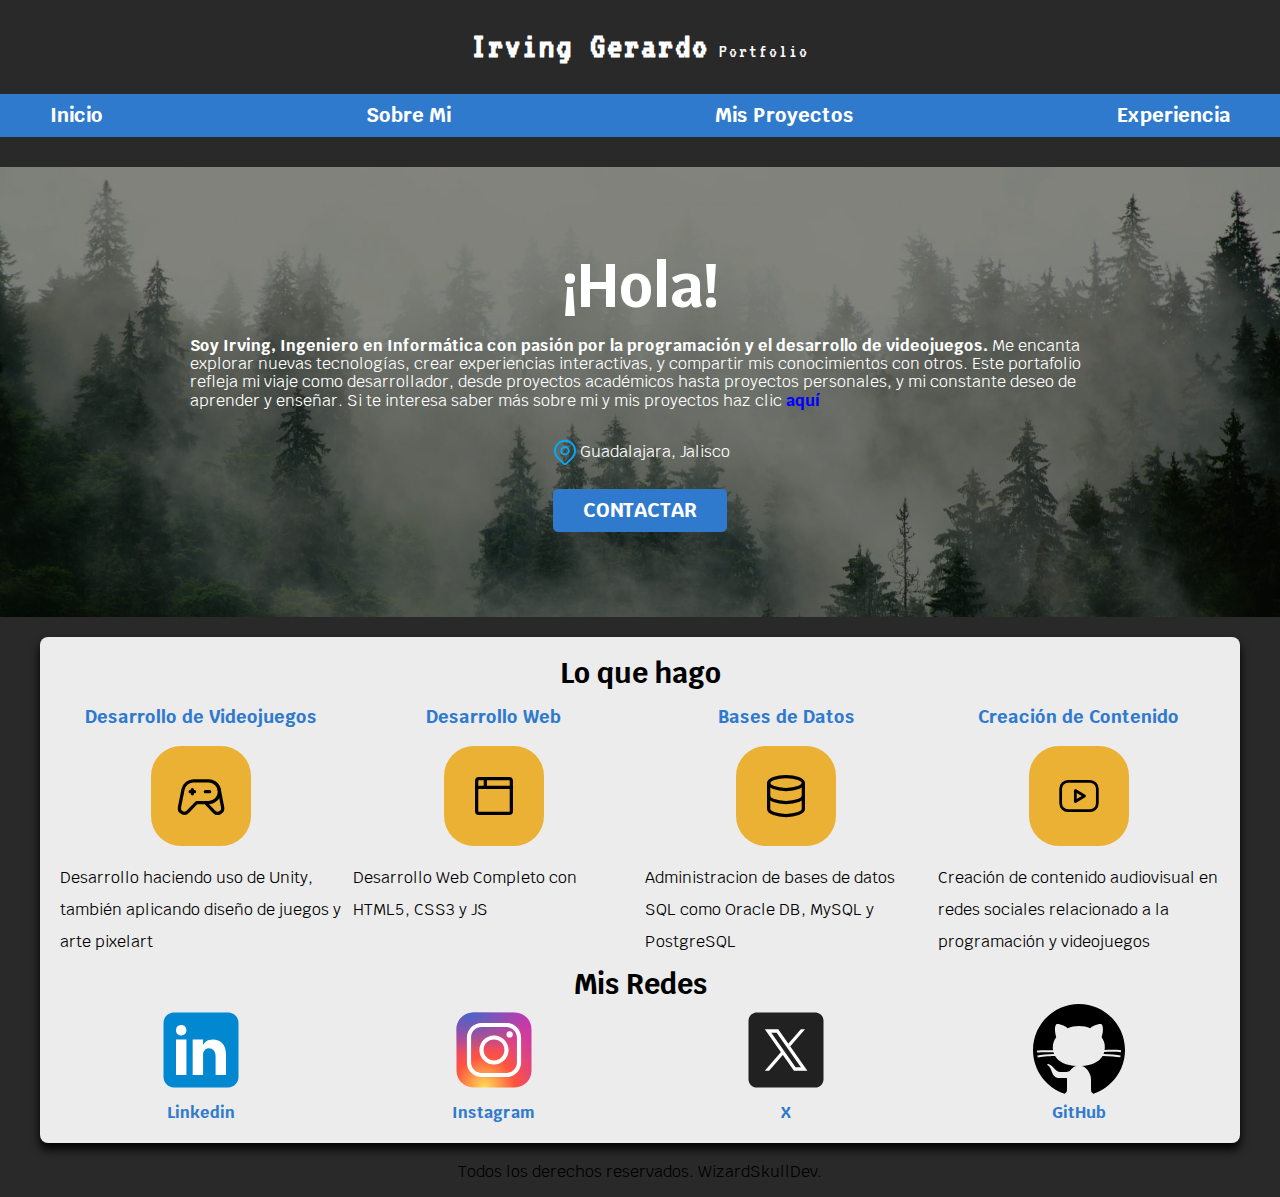
==== commit fbec5e21: "muchas más caracteristicas agregadas" ====
--- a/index.html
+++ b/index.html
@@ -2,11 +2,11 @@
 <html lang="es"><!-- lenguaje-->
 <head>
     <meta charset="UTF-8"><!-- es el encoding del texto-->
-    <meta name="viewport" content="width=device-width, initial-scale=1.0"><! -- información del navegador-->
+    <meta name="viewport" content="width=device-width, initial-scale=1.0"><!-- información del navegador -->
 
     <link rel="icon" href="images/Wizard icon.ico">
 
-    <title>WizardSkullDev</title><! --  aparece en la pestaña del navegador, es bastante util para el SEO-->
+    <title>WizardSkullDev</title><!--  aparece en la pestaña del navegador, es bastante util para el SEO -->
     
     <link rel="preload" href="css/normalize.css" as="style">
     <link rel="stylesheet" href="css/normalize.css">
@@ -28,8 +28,8 @@
         <nav class="navegacion_principal contenedor">
             <a href="#">Inicio</a>
             <a href="sobremi.html">Sobre Mi</a>
-            <a href="#">Mis Proyectos</a>
-            <a href="#">Arte</a>
+            <!--<a onclick="window.location.href='sobremi.html#proyectos'">Mis Proyectos</a>-->
+            <a href="PencilHero.html">Mis Proyectos</a>
             <a href="#">Experiencia</a>
         </nav>
     </div>
@@ -119,14 +119,14 @@
 
                 <p>Creación de contenido audiovisual en redes sociales relacionado a la programación y videojuegos</p>
             </section>
-        </div> <!-- .servicios -->      
+        </div>     
 
         <section id="contacto">
             <h2>Mis Redes</h2>
             <div class="redes">
 
                 <div class="red">
-                    <a href="https://www.linkedin.com/in/irving-gerardo-maldonado-guzm%C3%A1n-a08819288">
+                    <a class="linkstyle" href="https://www.linkedin.com/in/irving-gerardo-maldonado-guzm%C3%A1n-a08819288">
                         <svg xmlns="http://www.w3.org/2000/svg" x="0px" y="0px" width="100" height="100" viewBox="0 0 48 48">
                             <path fill="#0288D1" d="M42,37c0,2.762-2.238,5-5,5H11c-2.761,0-5-2.238-5-5V11c0-2.762,2.239-5,5-5h26c2.762,0,5,2.238,5,5V37z"></path><path fill="#FFF" d="M12 19H17V36H12zM14.485 17h-.028C12.965 17 12 15.888 12 14.499 12 13.08 12.995 12 14.514 12c1.521 0 2.458 1.08 2.486 2.499C17 15.887 16.035 17 14.485 17zM36 36h-5v-9.099c0-2.198-1.225-3.698-3.192-3.698-1.501 0-2.313 1.012-2.707 1.99C24.957 25.543 25 26.511 25 27v9h-5V19h5v2.616C25.721 20.5 26.85 19 29.738 19c3.578 0 6.261 2.25 6.261 7.274L36 36 36 36z"></path>
                         </svg>
@@ -136,7 +136,7 @@
 
 
                 <div class="red">
-                    <a href="https://www.instagram.com/gervinky/">
+                    <a class="linkstyle" href="https://www.instagram.com/gervinky/">
                         <svg xmlns="http://www.w3.org/2000/svg" x="0px" y="0px" width="100" height="100" viewBox="0 0 48 48">
                             <radialGradient id="yOrnnhliCrdS2gy~4tD8ma_Xy10Jcu1L2Su_gr1" cx="19.38" cy="42.035" r="44.899" gradientUnits="userSpaceOnUse"><stop offset="0" stop-color="#fd5"></stop><stop offset=".328" stop-color="#ff543f"></stop><stop offset=".348" stop-color="#fc5245"></stop><stop offset=".504" stop-color="#e64771"></stop><stop offset=".643" stop-color="#d53e91"></stop><stop offset=".761" stop-color="#cc39a4"></stop><stop offset=".841" stop-color="#c837ab"></stop></radialGradient><path fill="url(#yOrnnhliCrdS2gy~4tD8ma_Xy10Jcu1L2Su_gr1)" d="M34.017,41.99l-20,0.019c-4.4,0.004-8.003-3.592-8.008-7.992l-0.019-20	c-0.004-4.4,3.592-8.003,7.992-8.008l20-0.019c4.4-0.004,8.003,3.592,8.008,7.992l0.019,20	C42.014,38.383,38.417,41.986,34.017,41.99z"></path><radialGradient id="yOrnnhliCrdS2gy~4tD8mb_Xy10Jcu1L2Su_gr2" cx="11.786" cy="5.54" r="29.813" gradientTransform="matrix(1 0 0 .6663 0 1.849)" gradientUnits="userSpaceOnUse"><stop offset="0" stop-color="#4168c9"></stop><stop offset=".999" stop-color="#4168c9" stop-opacity="0"></stop></radialGradient><path fill="url(#yOrnnhliCrdS2gy~4tD8mb_Xy10Jcu1L2Su_gr2)" d="M34.017,41.99l-20,0.019c-4.4,0.004-8.003-3.592-8.008-7.992l-0.019-20	c-0.004-4.4,3.592-8.003,7.992-8.008l20-0.019c4.4-0.004,8.003,3.592,8.008,7.992l0.019,20	C42.014,38.383,38.417,41.986,34.017,41.99z"></path><path fill="#fff" d="M24,31c-3.859,0-7-3.14-7-7s3.141-7,7-7s7,3.14,7,7S27.859,31,24,31z M24,19c-2.757,0-5,2.243-5,5	s2.243,5,5,5s5-2.243,5-5S26.757,19,24,19z"></path><circle cx="31.5" cy="16.5" r="1.5" fill="#fff"></circle><path fill="#fff" d="M30,37H18c-3.859,0-7-3.14-7-7V18c0-3.86,3.141-7,7-7h12c3.859,0,7,3.14,7,7v12	C37,33.86,33.859,37,30,37z M18,13c-2.757,0-5,2.243-5,5v12c0,2.757,2.243,5,5,5h12c2.757,0,5-2.243,5-5V18c0-2.757-2.243-5-5-5H18z"></path>
                         </svg>
@@ -145,16 +145,24 @@
                     </a>
                 </div>
                 <div class="red">
-                    <a href="https://x.com/wizardskulldev">
+                    <a class="linkstyle" href="https://x.com/wizardskulldev">
                         <svg xmlns="http://www.w3.org/2000/svg" x="0px" y="0px" width="100" height="100" viewBox="0 0 48 48">
                             <path fill="#212121" fill-rule="evenodd" d="M38,42H10c-2.209,0-4-1.791-4-4V10c0-2.209,1.791-4,4-4h28	c2.209,0,4,1.791,4,4v28C42,40.209,40.209,42,38,42z" clip-rule="evenodd"></path><path fill="#fff" d="M34.257,34h-6.437L13.829,14h6.437L34.257,34z M28.587,32.304h2.563L19.499,15.696h-2.563 L28.587,32.304z"></path><polygon fill="#fff" points="15.866,34 23.069,25.656 22.127,24.407 13.823,34"></polygon><polygon fill="#fff" points="24.45,21.721 25.355,23.01 33.136,14 31.136,14"></polygon>
                         </svg>
                         <p>X</p>
                     </a>
+                </div>
 
+                <div class="red">
+                    <a class="linkstyle" href="https://github.com/Gervinky">
+                        <svg xmlns="http://www.w3.org/2000/svg" x="0px" y="0px" width="100" height="100" viewBox="0 0 50 50">
+                            <path d="M17.791,46.836C18.502,46.53,19,45.823,19,45v-5.4c0-0.197,0.016-0.402,0.041-0.61C19.027,38.994,19.014,38.997,19,39 c0,0-3,0-3.6,0c-1.5,0-2.8-0.6-3.4-1.8c-0.7-1.3-1-3.5-2.8-4.7C8.9,32.3,9.1,32,9.7,32c0.6,0.1,1.9,0.9,2.7,2c0.9,1.1,1.8,2,3.4,2 c2.487,0,3.82-0.125,4.622-0.555C21.356,34.056,22.649,33,24,33v-0.025c-5.668-0.182-9.289-2.066-10.975-4.975 c-3.665,0.042-6.856,0.405-8.677,0.707c-0.058-0.327-0.108-0.656-0.151-0.987c1.797-0.296,4.843-0.647,8.345-0.714 c-0.112-0.276-0.209-0.559-0.291-0.849c-3.511-0.178-6.541-0.039-8.187,0.097c-0.02-0.332-0.047-0.663-0.051-0.999 c1.649-0.135,4.597-0.27,8.018-0.111c-0.079-0.5-0.13-1.011-0.13-1.543c0-1.7,0.6-3.5,1.7-5c-0.5-1.7-1.2-5.3,0.2-6.6 c2.7,0,4.6,1.3,5.5,2.1C21,13.4,22.9,13,25,13s4,0.4,5.6,1.1c0.9-0.8,2.8-2.1,5.5-2.1c1.5,1.4,0.7,5,0.2,6.6c1.1,1.5,1.7,3.2,1.6,5 c0,0.484-0.045,0.951-0.11,1.409c3.499-0.172,6.527-0.034,8.204,0.102c-0.002,0.337-0.033,0.666-0.051,0.999 c-1.671-0.138-4.775-0.28-8.359-0.089c-0.089,0.336-0.197,0.663-0.325,0.98c3.546,0.046,6.665,0.389,8.548,0.689 c-0.043,0.332-0.093,0.661-0.151,0.987c-1.912-0.306-5.171-0.664-8.879-0.682C35.112,30.873,31.557,32.75,26,32.969V33 c2.6,0,5,3.9,5,6.6V45c0,0.823,0.498,1.53,1.209,1.836C41.37,43.804,48,35.164,48,25C48,12.318,37.683,2,25,2S2,12.318,2,25 C2,35.164,8.63,43.804,17.791,46.836z"></path>
+                        </svg>
+                        <p>GitHub</p>
+                    </a>
+                </div>
 
-                </div>
-            </div> <!-- .servicios -->      
+            </div>    
 
         </section>
 
--- a/css/styles.css
+++ b/css/styles.css
@@ -50,8 +50,16 @@
     background-size: cover;
 }
 
+.pencilBackground {
+    margin: 0;
+    background-image: url(../images/pencilback.png) ;
+    background-repeat: repeat-x;
+    background-size:348px 100%;
+    background-attachment: fixed;
+}
+
 .contenedor {
-    max-width: 100rem;
+    max-width: 120rem;
     margin: 0 auto;/*centra el elemento*/
 }
 
@@ -70,6 +78,18 @@
 }
 h1,h2,h3 {
     text-align: center;
+}
+
+a:hover{
+    cursor: pointer;
+}
+
+header{
+    background-color: var(--negro);
+    padding: 2.5rem;
+}
+header h1{
+    margin: 0;
 }
 
 .boxstyle { /*<main>*/
@@ -143,6 +163,7 @@
 /* Navegación */
 .nav-bg{
     background-color: var(--azulgervi);
+    margin-bottom: 3rem;
 }
 
 .navegacion_principal{
@@ -259,7 +280,7 @@
 /*Contacto*/
 .redes {
     display: grid;/*activar el grid*/
-    grid-template-columns: repeat(3, 1fr);/*aun más simplificado donde se repite 3 veces "1fr"*/
+    grid-template-columns: repeat(4, 1fr);/*aun más simplificado donde se repite 3 veces "1fr"*/
     column-gap: 1rem;/*crear separacion entre los elementos*/ 
         
 }
@@ -268,7 +289,7 @@
     justify-content: center;
     align-items: center;
 }
-.red a {
+.linkstyle {
     text-decoration: none;
     color: var(--azulgervi);
     text-align: center;
@@ -277,8 +298,6 @@
     margin:0;
     font-weight: bold;
 }
-
-
 
 .footer {
     text-align: center;
@@ -302,6 +321,17 @@
     display: flex;
     flex-direction: column;
     align-items: center;
+}
+.linea-centrada {
+    display: flex;
+    flex-direction: row;/*cambia el orden de los elementos a filas*/
+    justify-content:space-evenly;/*alinea los elementos verticalmente*/
+}
+.linea-centrada_elemento{
+    text-align: center;
+}
+.linea-centrada_elemento img{
+    height: 5rem;
 }
 
 .linea p {
@@ -312,7 +342,7 @@
     text-align: justify;
 }
 .linea_imagen {
-    width: 30rem;
+    /*width: 30rem;*/
     height: 30rem;
     border-radius: 3rem;
 }
@@ -338,9 +368,53 @@
     }
 
 }
-
 .column p{
     text-align: center;
+}
+
+.linea_imagen-PencilHero {
+    height: 20rem;
+}
+
+/*########## PENCIL HERO #############*/
+
+.two_columns {
+    display: grid;
+    grid-template-columns: 80% 20%;
+    column-gap: 2rem;
+    margin: 2rem;
+}
+.two_columns img{
+    border-radius: 2rem;
+    max-width: 80%;
+    margin: auto 0;
+}
+.two_columns .boxstyle {
+    margin-bottom: 0;
+}
+
+.seccion-pencil {
+    max-width: 120rem;
+    margin: 0 auto;/*centra el elemento*/
+    text-align: center;
+}
+
+.section_title-pencil {
+    background-color: rgb(0 0 0 / 48%);
+    border-radius: 1rem;
+    width: 34rem;
+    color: white;
+    margin-left: 2rem;
+}
+
+.section_title-pencil h2{
+    text-align: center;
+    margin-bottom: 1rem;
+}
+
+.projectlogo {
+    height: 20rem;
+    margin-bottom: 2rem;
 }
 
 
--- a/css/styles.css
+++ b/css/styles.css
@@ -50,8 +50,16 @@
     background-size: cover;
 }
 
+.pencilBackground {
+    margin: 0;
+    background-image: url(../images/pencilback.png) ;
+    background-repeat: repeat-x;
+    background-size:348px 100%;
+    background-attachment: fixed;
+}
+
 .contenedor {
-    max-width: 100rem;
+    max-width: 120rem;
     margin: 0 auto;/*centra el elemento*/
 }
 
@@ -70,6 +78,18 @@
 }
 h1,h2,h3 {
     text-align: center;
+}
+
+a:hover{
+    cursor: pointer;
+}
+
+header{
+    background-color: var(--negro);
+    padding: 2.5rem;
+}
+header h1{
+    margin: 0;
 }
 
 .boxstyle { /*<main>*/
@@ -143,6 +163,7 @@
 /* Navegación */
 .nav-bg{
     background-color: var(--azulgervi);
+    margin-bottom: 3rem;
 }
 
 .navegacion_principal{
@@ -259,7 +280,7 @@
 /*Contacto*/
 .redes {
     display: grid;/*activar el grid*/
-    grid-template-columns: repeat(3, 1fr);/*aun más simplificado donde se repite 3 veces "1fr"*/
+    grid-template-columns: repeat(4, 1fr);/*aun más simplificado donde se repite 3 veces "1fr"*/
     column-gap: 1rem;/*crear separacion entre los elementos*/ 
         
 }
@@ -268,7 +289,7 @@
     justify-content: center;
     align-items: center;
 }
-.red a {
+.linkstyle {
     text-decoration: none;
     color: var(--azulgervi);
     text-align: center;
@@ -277,8 +298,6 @@
     margin:0;
     font-weight: bold;
 }
-
-
 
 .footer {
     text-align: center;
@@ -302,6 +321,17 @@
     display: flex;
     flex-direction: column;
     align-items: center;
+}
+.linea-centrada {
+    display: flex;
+    flex-direction: row;/*cambia el orden de los elementos a filas*/
+    justify-content:space-evenly;/*alinea los elementos verticalmente*/
+}
+.linea-centrada_elemento{
+    text-align: center;
+}
+.linea-centrada_elemento img{
+    height: 5rem;
 }
 
 .linea p {
@@ -312,7 +342,7 @@
     text-align: justify;
 }
 .linea_imagen {
-    width: 30rem;
+    /*width: 30rem;*/
     height: 30rem;
     border-radius: 3rem;
 }
@@ -338,9 +368,53 @@
     }
 
 }
-
 .column p{
     text-align: center;
+}
+
+.linea_imagen-PencilHero {
+    height: 20rem;
+}
+
+/*########## PENCIL HERO #############*/
+
+.two_columns {
+    display: grid;
+    grid-template-columns: 80% 20%;
+    column-gap: 2rem;
+    margin: 2rem;
+}
+.two_columns img{
+    border-radius: 2rem;
+    max-width: 80%;
+    margin: auto 0;
+}
+.two_columns .boxstyle {
+    margin-bottom: 0;
+}
+
+.seccion-pencil {
+    max-width: 120rem;
+    margin: 0 auto;/*centra el elemento*/
+    text-align: center;
+}
+
+.section_title-pencil {
+    background-color: rgb(0 0 0 / 48%);
+    border-radius: 1rem;
+    width: 34rem;
+    color: white;
+    margin-left: 2rem;
+}
+
+.section_title-pencil h2{
+    text-align: center;
+    margin-bottom: 1rem;
+}
+
+.projectlogo {
+    height: 20rem;
+    margin-bottom: 2rem;
 }
 
 
